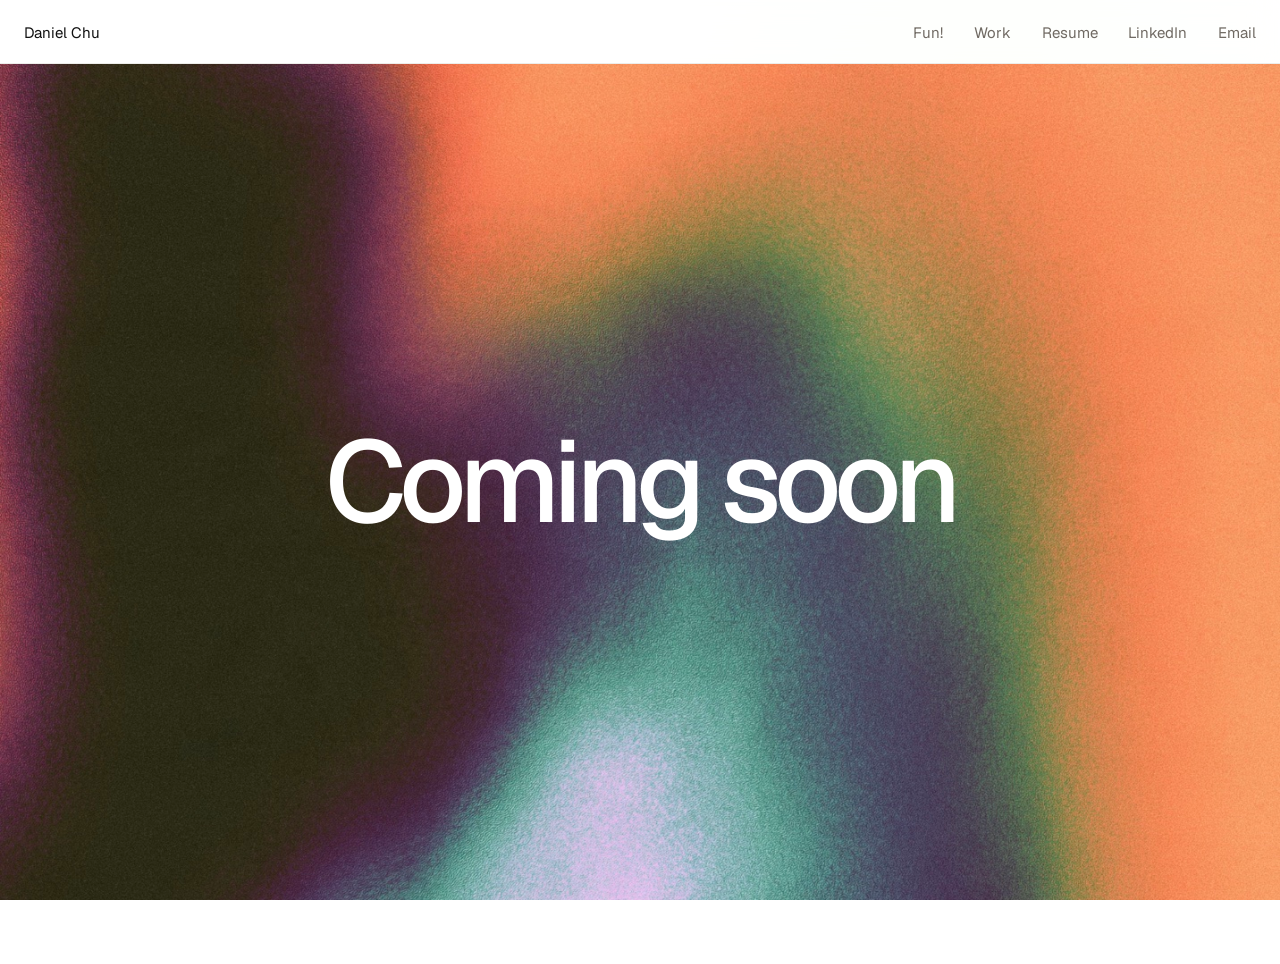
==== fun.html @ 119286d8 "Publish portfolio updates" ====
<!DOCTYPE html>
<html lang="en">
<head>
  <meta charset="UTF-8">
  <meta name="viewport" content="width=device-width, initial-scale=1.0">
  <title>Fun | Daniel Chu</title>
  <meta name="description" content="A growing collection of Daniel Chu's interests, experiments, and things made for fun.">
  <link rel="stylesheet" href="styles.css?v=20261028-fun-coming-soon">
</head>
<body>
  <div class="page-shell fun-shell">
    <nav class="hero-nav" id="top" aria-label="Primary navigation">
      <div class="brand-lockup">
        <a class="brand" href="index.html#top"><span>Daniel Chu</span></a>
      </div>
      <div class="hero-nav-links">
        <a href="fun.html" aria-current="page">Fun!</a>
        <a href="index.html#portfolio">Work</a>
        <a href="assets/Daniel-Chu-Resume.pdf" target="_blank" rel="noreferrer">Resume</a>
        <a href="https://www.linkedin.com/in/dcchu/" target="_blank" rel="noreferrer">LinkedIn</a>
        <a href="mailto:danielcchu17@gmail.com">Email</a>
      </div>
    </nav>

    <main class="fun-page">
      <section class="fun-hero">
        <h1>Coming soon</h1>
      </section>
    </main>
  </div>
</body>
</html>
---- styles.css ----
@font-face {
  font-family: "Geist";
  src: url("assets/fonts/geist/Geist-Variable.woff2") format("woff2");
  font-style: normal;
  font-weight: 100 900;
  font-display: swap;
}

@font-face {
  font-family: "Geist";
  src: url("assets/fonts/geist/Geist-VariableItalic.woff2") format("woff2");
  font-style: italic;
  font-weight: 100 900;
  font-display: swap;
}

:root {
  --bg: #ffffff;
  --panel: #ece9e3;
  --text: #111111;
  --muted: #706a63;
  --faint: #b1aaa2;
  --highlight: #a8ff72;
  --dark: #2d2f34;
  --charcoal: #454545;
  --red-a: #6c1f1b;
  --red-b: #a63f33;
  --light-a: #e8e3db;
  --light-b: #d9d4cc;
  --silver-a: #d3cfc7;
  --silver-b: #c5bfb6;
}

* {
  box-sizing: border-box;
}

html {
  scroll-behavior: smooth;
}

body {
  margin: 0;
  overflow-x: clip;
  background:
    radial-gradient(circle at 78% 18%, rgba(168, 255, 114, 0.1), transparent 24rem),
    var(--bg);
  color: var(--text);
  font-family: "Geist", "Helvetica Neue", Helvetica, Arial, sans-serif;
}

a {
  color: inherit;
  text-decoration: none;
}

a:hover,
a:focus-visible {
  text-decoration: underline;
  text-underline-offset: 0.18em;
}

::selection {
  background: var(--highlight);
  color: var(--text);
}

.hero-nav-links a:hover,
.hero-nav-links a:focus-visible,
.contact-links a:hover,
.contact-links a:focus-visible {
  color: var(--highlight);
  text-decoration-color: var(--highlight);
}

h1,
h2,
h3,
p,
ul {
  margin: 0;
}

p,
li {
  color: var(--muted);
  line-height: 1.45;
}

h2,
h3 {
  font-family: "Geist", "Helvetica Neue", Helvetica, Arial, sans-serif;
  line-height: 1.1;
  letter-spacing: -0.02em;
  font-weight: 400;
}

ul {
  padding-left: 1.15rem;
}

.page-shell {
  width: min(1320px, calc(100% - 3rem));
  margin: 0 auto;
  padding: 0 0 4rem;
}

.hero {
  --hero-bg-y: 33%;
  position: relative;
  isolation: isolate;
  display: flex;
  flex-direction: column;
}

.hero::before {
  content: "";
  position: absolute;
  z-index: -1;
  top: 0;
  right: calc(50% - 50vw);
  bottom: 0;
  left: calc(50% - 50vw);
  border-block: 1px solid rgba(255, 255, 255, 0.16);
  background: url("assets/hero-aurora.jpg") center var(--hero-bg-y) / cover no-repeat;
}

.hero-nav {
  position: sticky;
  isolation: isolate;
  top: 0;
  z-index: 100;
  min-height: 4rem;
  display: flex;
  align-items: center;
  justify-content: space-between;
  gap: 2rem;
}

.hero-nav::before {
  content: "";
  position: absolute;
  z-index: -1;
  top: 0;
  right: calc(50% - 50vw);
  bottom: 0;
  left: calc(50% - 50vw);
  border-bottom: 1px solid rgba(230, 230, 226, 0.72);
  background: rgba(255, 255, 255, 0.72);
  backdrop-filter: blur(14px);
  -webkit-backdrop-filter: blur(14px);
}

.brand-lockup {
  display: flex;
  align-items: baseline;
  gap: 1rem;
}

.brand {
  font-family: "Geist", "Helvetica Neue", Helvetica, Arial, sans-serif;
  font-size: 0.94rem;
  font-weight: 400;
  letter-spacing: 0;
}

.brand:hover,
.brand:focus-visible {
  text-decoration: none;
}

.brand > span:first-child {
  transition: color 180ms ease;
}

.brand:hover > span:first-child,
.brand:focus-visible > span:first-child {
  color: var(--highlight);
}

.hero-nav-links {
  display: flex;
  align-items: center;
  gap: clamp(1rem, 2.4vw, 2.4rem);
  color: var(--muted);
  font-family: "Geist", "Helvetica Neue", Helvetica, Arial, sans-serif;
  font-size: 0.94rem;
  letter-spacing: 0;
}

.hero-grid {
  display: grid;
  grid-template-columns: minmax(0, 1fr) minmax(420px, 0.96fr);
  gap: clamp(3rem, 7vw, 7rem);
  align-items: start;
  padding: clamp(7rem, 16vh, 10rem) 0 2.6rem;
  color: #ffffff;
}

.hero-intro,
.hero-experience,
.hero-scroll {
  opacity: 0;
  animation: hero-arrive 750ms cubic-bezier(0.22, 1, 0.36, 1) forwards;
}

.hero-experience {
  animation-delay: 160ms;
}

.hero-scroll {
  animation-delay: 300ms;
}

.hero-kicker,
.hero-experience-label {
  margin-bottom: 1.2rem;
  color: var(--faint);
  font-size: 0.72rem;
  letter-spacing: 0.08em;
  text-transform: uppercase;
}

.hero-intro h1 {
  max-width: 12ch;
  font-family: "Geist", "Helvetica Neue", Helvetica, Arial, sans-serif;
  font-size: clamp(3.15rem, 4.4vw, 3.5rem);
  font-weight: 400;
  letter-spacing: -0.02em;
  line-height: 1.1;
}

.hero-intro h1 em {
  font-weight: 400;
}

.tagline {
  min-height: 3.2em;
  max-width: 34rem;
  margin-top: 1.6rem;
  color: rgba(255, 255, 255, 0.84);
  font-size: clamp(0.92rem, 1.2vw, 1.05rem);
}

.tagline.is-typing::after {
  content: "";
  display: inline-block;
  width: 1px;
  height: 0.95em;
  margin-left: 0.16rem;
  background: currentColor;
  vertical-align: -0.08em;
  animation: blink-caret 900ms steps(1) infinite;
}

.hero-experience-list {
  display: grid;
  gap: 0.72rem;
}

.hero-experience-row {
  display: grid;
  grid-template-columns: 72px minmax(150px, 1fr) minmax(180px, 1.2fr);
  gap: 1rem;
  align-items: baseline;
  font-size: clamp(0.78rem, 1.05vw, 0.92rem);
}

.hero-experience-row > span:first-child {
  color: rgba(255, 255, 255, 0.68);
  font-family: "Geist", "Helvetica Neue", Helvetica, Arial, sans-serif;
  font-size: 1.05rem;
  font-style: italic;
}

.hero-experience-row strong {
  font-weight: 500;
}

.hero-experience-row > span:last-child {
  color: rgba(255, 255, 255, 0.8);
}

.hero-scroll {
  display: flex;
  align-items: center;
  justify-content: space-between;
  padding: 1.15rem 0;
  color: var(--muted);
  font-size: 0.76rem;
  letter-spacing: 0.05em;
  text-transform: uppercase;
}

.portfolio-layout {
  display: block;
  scroll-margin-top: 4.75rem;
}

.column-label {
  margin-bottom: 0.9rem;
  color: var(--muted);
  font-size: 0.76rem;
  letter-spacing: 0.04em;
  text-transform: uppercase;
}

.work-item {
  display: grid;
  grid-template-columns: 86px 1fr;
  gap: 1rem;
  margin-bottom: 1.35rem;
  align-items: start;
}

.work-section {
  margin-top: 4rem;
}

.work-meta {
  padding-top: 0.45rem;
  color: var(--faint);
  font-size: 0.82rem;
}

.work-body h2 {
  margin-bottom: 0.45rem;
  font-size: 1rem;
}

.work-summary {
  max-width: 34rem;
  font-size: 0.93rem;
}

.work-notes {
  max-width: 34rem;
  margin-top: 0.4rem;
}

.work-notes li {
  margin-bottom: 0.34rem;
}

.side-column {
  position: sticky;
  top: 1rem;
  align-self: start;
}

.side-section {
  margin-bottom: 2rem;
}

.side-section:first-child {
  margin-top: 4rem;
}

.side-section p {
  font-size: 0.93rem;
}

.mini-list {
  display: grid;
  gap: 1.1rem;
}

.mini-item {
  display: grid;
  grid-template-columns: 56px 1fr;
  gap: 0.9rem;
  align-items: start;
}

.mini-year {
  padding-top: 0.15rem;
  color: var(--faint);
  font-size: 0.78rem;
}

.mini-item h3 {
  margin-bottom: 0.16rem;
  font-size: 0.95rem;
}

.mini-item p {
  font-size: 0.88rem;
}

.contact-links {
  display: grid;
  gap: 0.5rem;
  font-size: 0.93rem;
}

.showcase-section {
  margin-top: 4rem;
}

.showcase-heading {
  display: grid;
  gap: 0.4rem;
  margin-bottom: 1rem;
}

.showcase-heading h2 {
  font-size: clamp(1.4rem, 3vw, 2rem);
}

.showcase-heading p {
  max-width: 42rem;
  font-size: 0.93rem;
}

.showcase-tabs {
  display: flex;
  flex-wrap: wrap;
  gap: 0.55rem;
  margin-bottom: 1rem;
}

.showcase-tab {
  appearance: none;
  border: 1px solid #d8d2ca;
  background: transparent;
  color: var(--muted);
  padding: 0.45rem 0.8rem;
  border-radius: 999px;
  font: inherit;
  font-size: 0.88rem;
  cursor: pointer;
  transition: background-color 180ms ease, border-color 180ms ease, color 180ms ease;
}

.showcase-tab:hover,
.showcase-tab:focus-visible {
  background: #f1efeb;
  border-color: #e1ddd6;
  color: var(--text);
}

.showcase-tab.is-active,
.showcase-tab[aria-selected="true"] {
  background: var(--text);
  border-color: var(--text);
  color: #fff;
}

.showcase-grid {
  display: grid;
  grid-template-columns: repeat(2, minmax(0, 1fr));
  gap: 1.25rem;
}

.showcase-card {
  display: grid;
  grid-template-rows: auto auto;
  align-content: start;
  gap: 0.8rem;
  padding: 0.75rem;
  background: transparent;
  transition: background-color 180ms ease, box-shadow 180ms ease, transform 180ms ease;
}

.showcase-card:hover,
.showcase-card:focus-within {
  background: rgba(241, 239, 235, 0.68);
  box-shadow: 0 12px 32px rgba(17, 17, 17, 0.04);
  backdrop-filter: blur(14px);
  -webkit-backdrop-filter: blur(14px);
  transform: translateY(-4px);
}

.showcase-thumb {
  aspect-ratio: 16 / 9;
  display: flex;
  align-items: center;
  justify-content: center;
  overflow: hidden;
  background: #ebe7e0;
  transition: background-color 180ms ease, box-shadow 180ms ease;
}

.showcase-thumb img {
  display: block;
  width: 100%;
  height: 100%;
  object-fit: cover;
  object-position: top center;
}

.clerestory-card-thumb img {
  object-position: center;
}

.touchpoints-thumb {
  overflow: hidden;
  background: #dce6ef;
}

.touchpoints-art {
  width: 100%;
  height: 100%;
  display: flex;
  flex-direction: column;
  justify-content: space-between;
  padding: clamp(1rem, 2.4vw, 1.7rem);
  background:
    radial-gradient(circle at 18% 12%, rgba(255, 255, 255, 0.95), transparent 38%),
    linear-gradient(135deg, #e8eef4, #c7d6e4 58%, #eee7de);
  color: #3f4854;
}

.touchpoints-art-header,
.touchpoints-art-footer {
  display: flex;
  align-items: center;
  justify-content: space-between;
  gap: 1rem;
  font-size: clamp(0.58rem, 1vw, 0.72rem);
  letter-spacing: 0.07em;
  text-transform: uppercase;
}

.touchpoints-art-header {
  color: rgba(63, 72, 84, 0.62);
}

.touchpoints-art-footer strong {
  font-family: "Geist", "Helvetica Neue", Helvetica, Arial, sans-serif;
  font-size: clamp(0.9rem, 1.7vw, 1.25rem);
  font-weight: 400;
  letter-spacing: -0.02em;
  text-transform: none;
}

.touchpoints-flow {
  display: grid;
  grid-template-columns: minmax(100px, 0.8fr) auto minmax(140px, 1.1fr);
  gap: clamp(0.6rem, 1.7vw, 1.25rem);
  align-items: center;
}

.touchpoints-signals {
  display: grid;
  gap: 0.42rem;
}

.touchpoints-signals span {
  padding: clamp(0.45rem, 1.1vw, 0.75rem);
  border: 1px solid rgba(63, 72, 84, 0.12);
  background: rgba(255, 255, 255, 0.76);
  box-shadow: 0 8px 18px rgba(63, 72, 84, 0.06);
  font-size: clamp(0.55rem, 1.1vw, 0.76rem);
}

.touchpoints-arrow {
  color: rgba(63, 72, 84, 0.45);
  font-family: "Geist", "Helvetica Neue", Helvetica, Arial, sans-serif;
  font-size: clamp(1.2rem, 2.7vw, 2rem);
}

.touchpoints-value {
  min-height: clamp(130px, 18vw, 190px);
  display: flex;
  flex-direction: column;
  padding: clamp(0.8rem, 1.8vw, 1.3rem);
  background: #3f4854;
  color: #fff;
  box-shadow: 0 16px 35px rgba(63, 72, 84, 0.2);
}

.touchpoints-value small {
  color: #c4ccd4;
  font-size: clamp(0.5rem, 0.9vw, 0.65rem);
  letter-spacing: 0.07em;
  text-transform: uppercase;
}

.touchpoints-value strong {
  max-width: 9ch;
  margin-top: auto;
  font-family: "Geist", "Helvetica Neue", Helvetica, Arial, sans-serif;
  font-size: clamp(1rem, 2.4vw, 1.7rem);
  font-weight: 400;
  letter-spacing: -0.03em;
  line-height: 1;
}

.touchpoints-bars {
  height: 26px;
  display: flex;
  align-items: end;
  gap: 5px;
  margin-top: 0.7rem;
  border-bottom: 1px solid rgba(255, 255, 255, 0.25);
}

.touchpoints-bars i {
  width: 10%;
  background: var(--highlight);
}

.touchpoints-bars i:nth-child(1) { height: 35%; }
.touchpoints-bars i:nth-child(2) { height: 50%; }
.touchpoints-bars i:nth-child(3) { height: 44%; }
.touchpoints-bars i:nth-child(4) { height: 72%; }
.touchpoints-bars i:nth-child(5) { height: 92%; }

.showcase-card:hover .showcase-thumb,
.showcase-card:focus-within .showcase-thumb {
  background: rgba(241, 239, 235, 0.68);
  box-shadow: 0 10px 24px rgba(0, 0, 0, 0.08);
}

.showcase-copy {
  display: grid;
  grid-template-rows: auto auto auto;
  align-content: start;
  gap: 0.28rem;
}

.showcase-copy h3 {
  font-size: 0.98rem;
}

.showcase-copy p,
.showcase-copy a {
  font-size: 0.9rem;
}

.showcase-card.is-hidden {
  display: none;
}

.reveal {
  opacity: 0;
  transform: translateY(18px);
  transition: opacity 560ms ease, transform 560ms ease;
}

.reveal.is-visible {
  opacity: 1;
  transform: translateY(0);
}

@keyframes blink-caret {
  0%,
  49% {
    opacity: 1;
  }

  50%,
  100% {
    opacity: 0;
  }
}

@keyframes hero-arrive {
  from {
    opacity: 0;
    transform: translateY(22px);
  }

  to {
    opacity: 1;
    transform: translateY(0);
  }
}

.site-footer {
  width: 100vw;
  margin-top: clamp(1.5rem, 4vw, 3.5rem);
  margin-left: calc(50% - 50vw);
  padding: clamp(0.75rem, 2vw, 1.5rem) 0 0;
  overflow: hidden;
  background: transparent;
}

.site-footer-name {
  width: 100%;
  color: #c7c7c7;
  font-family: "Geist", "Helvetica Neue", Helvetica, Arial, sans-serif;
  font-size: clamp(4rem, 22vw, 20rem);
  font-weight: 750;
  line-height: 0.76;
  letter-spacing: -0.08em;
  text-align: left;
  text-indent: -0.09em;
  white-space: nowrap;
  transform: scaleX(1.0375);
  transform-origin: left center;
  background-image: url("assets/hero-aurora.jpg");
  background-repeat: no-repeat;
  background-position: center var(--footer-bg-y, 20%);
  background-size: 115vw auto;
  -webkit-background-clip: text;
  background-clip: text;
  -webkit-text-fill-color: transparent;
}

.fun-shell {
  min-height: 100vh;
}

.fun-page {
  display: grid;
  width: 100vw;
  min-height: calc(100vh - 4rem);
  margin-left: calc(50% - 50vw);
  padding: 2rem;
  background: url("assets/hero-aurora.jpg") center 38% / cover no-repeat;
  place-items: center;
}

.fun-hero {
  color: #fff;
  text-align: center;
}

.fun-hero h1 {
  font-size: clamp(3.5rem, 9vw, 8rem);
  font-weight: 500;
  line-height: 0.95;
  letter-spacing: -0.06em;
}

@media (prefers-reduced-motion: reduce) {
  .hero-intro,
  .hero-experience,
  .hero-scroll {
    opacity: 1;
    animation: none;
  }

  .tagline.is-typing::after {
    animation: none;
  }
}

@media (max-width: 900px) {
  .hero-grid {
    grid-template-columns: 1fr;
    gap: 4rem;
    padding: 5.5rem 0 2rem;
  }

  .hero-intro h1 {
    max-width: 13ch;
  }

  .hero-experience {
    max-width: 44rem;
  }

  .hero-scroll {
    margin-top: 1.5rem;
  }
}

@media (max-width: 980px) {
  .portfolio-layout {
    grid-template-columns: 1fr;
    gap: 2.75rem;
  }

  .side-column {
    position: static;
  }
}

@media (max-width: 680px) {
  .page-shell {
    width: min(100% - 1.5rem, 1320px);
  }

  .hero-nav {
    flex-direction: column;
    align-items: flex-start;
    gap: 0.8rem;
    padding: 0.9rem 0;
  }

  .hero-nav-links {
    width: 100%;
    flex-wrap: wrap;
    justify-content: space-between;
    gap: 0.65rem 1rem;
    font-size: 0.67rem;
  }

  .hero-grid {
    gap: 3.5rem;
    padding-top: 4.5rem;
  }

  .hero-intro h1 {
    font-size: clamp(2.9rem, 13vw, 3.5rem);
  }

  .tagline {
    min-height: 4.4em;
  }

  .showcase-thumb {
    aspect-ratio: 4 / 3;
  }

  .hero-experience-row {
    grid-template-columns: 62px 1fr;
    gap: 0.15rem 0.75rem;
  }

  .hero-experience-row > span:last-child {
    grid-column: 2;
  }

  .work-item,
  .mini-item {
    grid-template-columns: 1fr;
    gap: 0.35rem;
  }

  .work-meta,
  .mini-year {
    padding-top: 0;
  }

  .showcase-grid {
    grid-template-columns: 1fr;
  }

  .site-footer {
    margin-top: 2rem;
    padding-top: 0.75rem;
  }

}
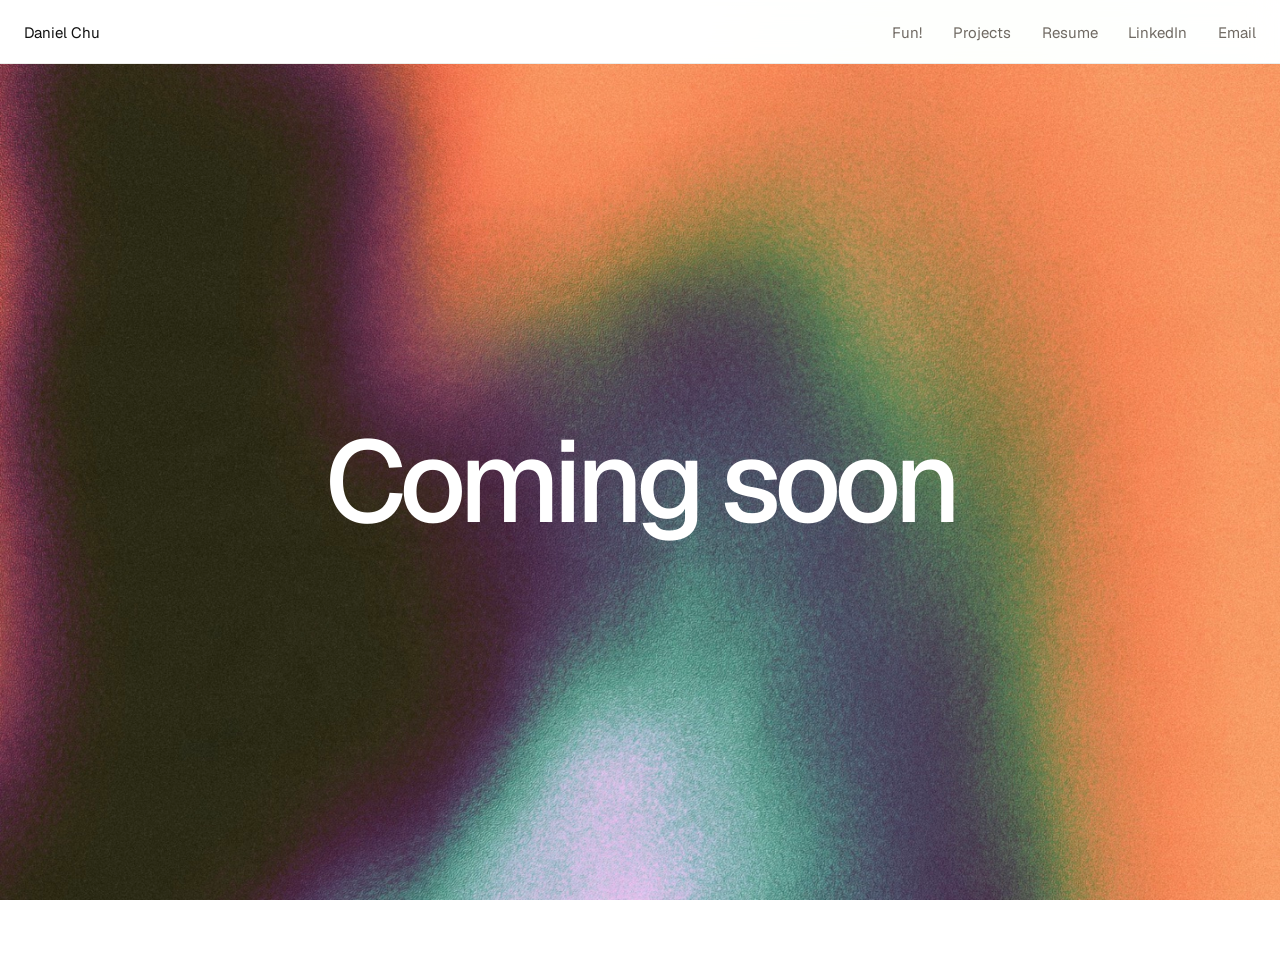
==== commit f2e33417: "Rename Work navigation to Projects" ====
--- a/fun.html
+++ b/fun.html
@@ -11,11 +11,11 @@
   <div class="page-shell fun-shell">
     <nav class="hero-nav" id="top" aria-label="Primary navigation">
       <div class="brand-lockup">
-        <a class="brand" href="index.html#top"><span>Daniel Chu</span></a>
+        <a class="brand" href="index.html"><span>Daniel Chu</span></a>
       </div>
       <div class="hero-nav-links">
         <a href="fun.html" aria-current="page">Fun!</a>
-        <a href="index.html#portfolio">Work</a>
+        <a href="index.html#portfolio">Projects</a>
         <a href="assets/Daniel-Chu-Resume.pdf" target="_blank" rel="noreferrer">Resume</a>
         <a href="https://www.linkedin.com/in/dcchu/" target="_blank" rel="noreferrer">LinkedIn</a>
         <a href="mailto:danielcchu17@gmail.com">Email</a>
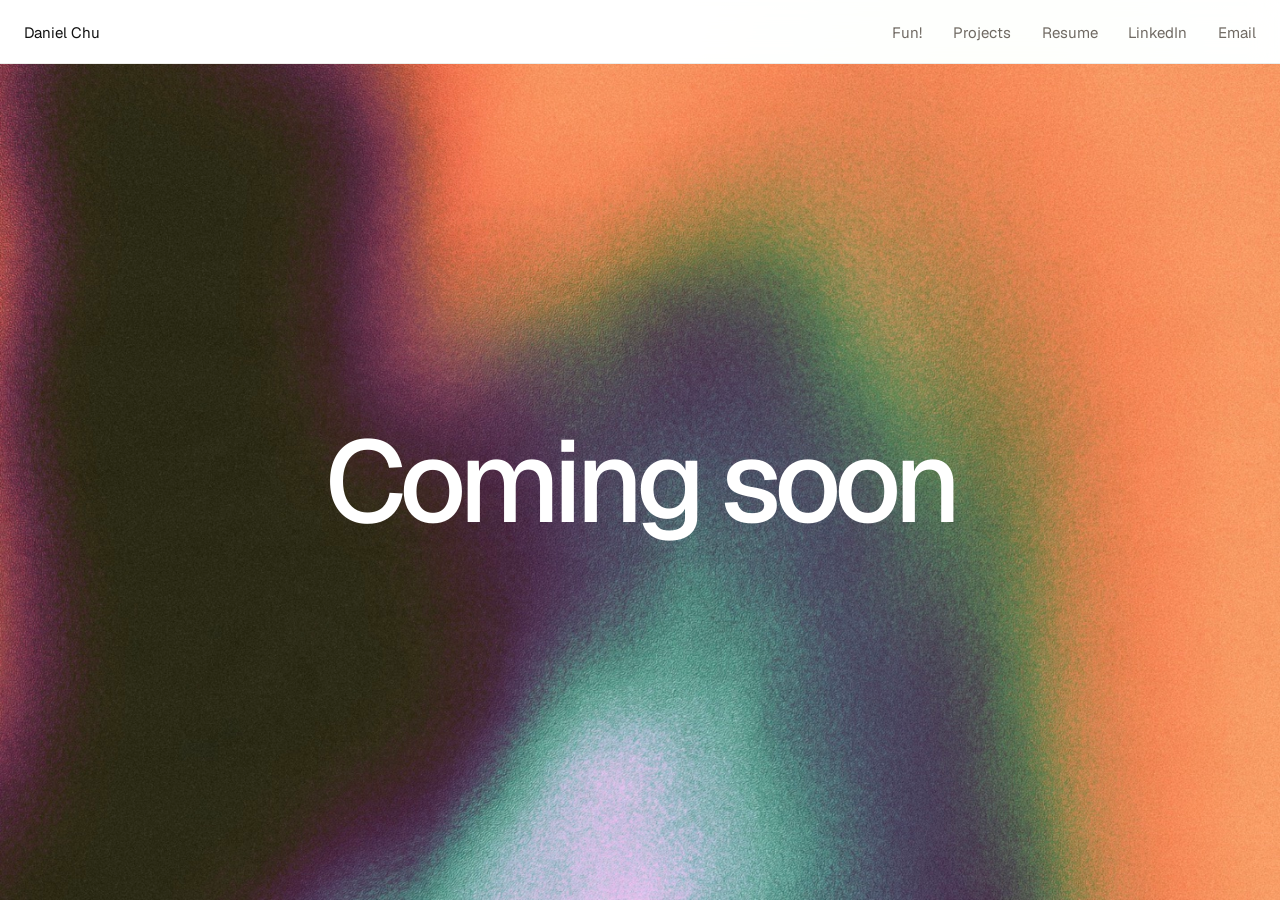
==== commit 97cc6451: "Remove spacing below portfolio footer" ====
--- a/fun.html
+++ b/fun.html
@@ -5,7 +5,7 @@
   <meta name="viewport" content="width=device-width, initial-scale=1.0">
   <title>Fun | Daniel Chu</title>
   <meta name="description" content="A growing collection of Daniel Chu's interests, experiments, and things made for fun.">
-  <link rel="stylesheet" href="styles.css?v=20261028-fun-coming-soon">
+  <link rel="stylesheet" href="styles.css?v=20261029-footer-edge">
 </head>
 <body>
   <div class="page-shell fun-shell">
@@ -16,7 +16,7 @@
       <div class="hero-nav-links">
         <a href="fun.html" aria-current="page">Fun!</a>
         <a href="index.html#portfolio">Projects</a>
-        <a href="assets/Daniel-Chu-Resume.pdf" target="_blank" rel="noreferrer">Resume</a>
+        <a href="assets/Daniel-Chu-Resume.pdf?v=20261029" target="_blank" rel="noreferrer">Resume</a>
         <a href="https://www.linkedin.com/in/dcchu/" target="_blank" rel="noreferrer">LinkedIn</a>
         <a href="mailto:danielcchu17@gmail.com">Email</a>
       </div>
--- a/styles.css
+++ b/styles.css
@@ -102,7 +102,7 @@
 .page-shell {
   width: min(1320px, calc(100% - 3rem));
   margin: 0 auto;
-  padding: 0 0 4rem;
+  padding: 0;
 }
 
 .hero {
